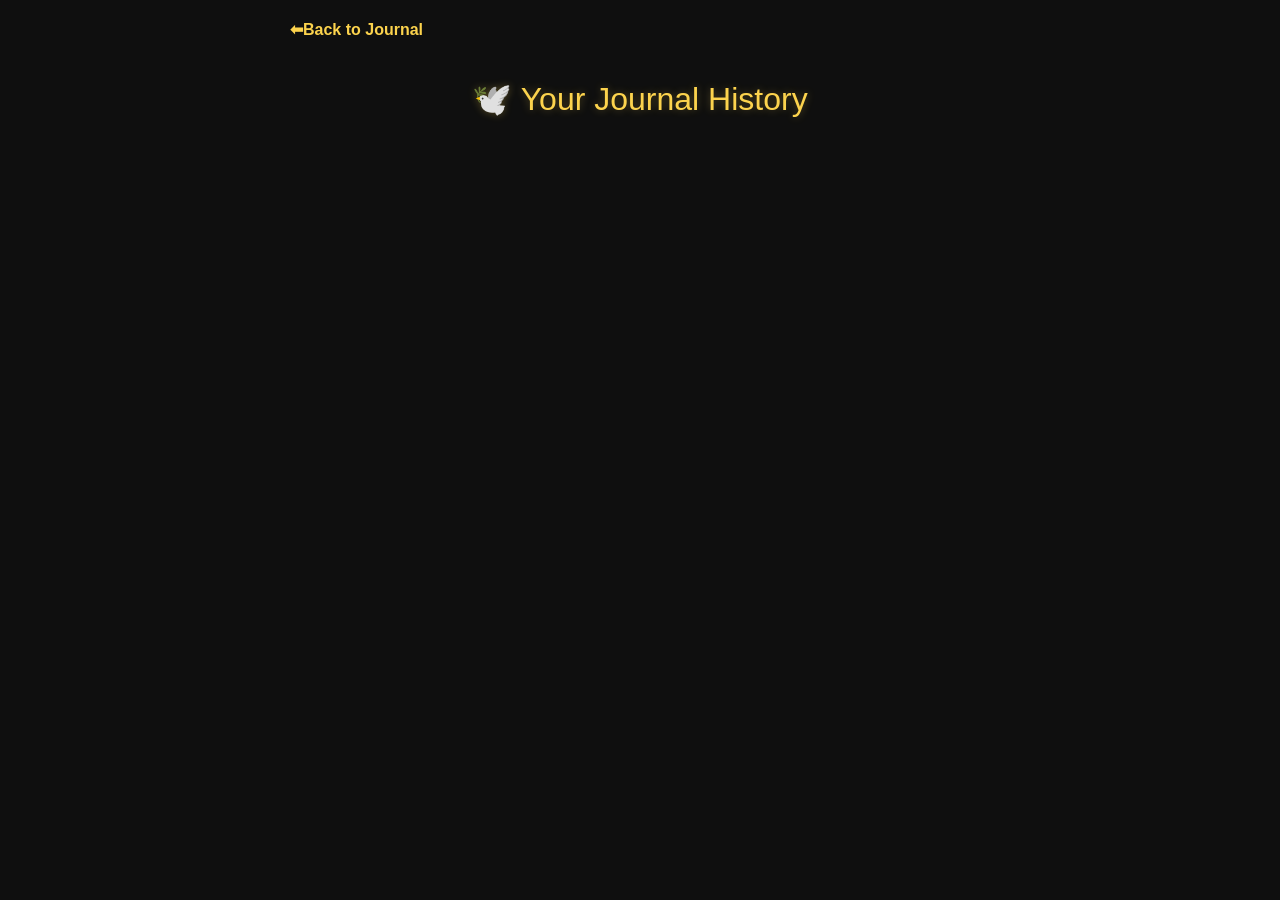
==== history.html @ 85f5e2b1 "commit 4" ====
<!DOCTYPE html>
<html lang="en">
<head>
  <meta charset="UTF-8" />
  <title>Journal History</title>
  <style>
    body {
      font-family: 'Segoe UI', sans-serif;
      background-color: #0f0f0f;
      color: #f5f5f5;
      padding: 20px;
      max-width: 700px;
      margin: auto;
    }

    h1 {
      color: #fcd34d;
      font-weight: 500;
      text-shadow: 0 0 8px rgba(252, 211, 77, 0.3);
      text-align: center;
      margin-bottom: 30px;
    }

    .history-item {
      background: #1a1a1a;
      padding: 20px;
      border-radius: 12px;
      border: 1px solid #333;
      margin-bottom: 15px;
    }

    .entry {
      color: #ccc;
    }

    .emotions {
      margin-top: 10px;
      font-size: 0.9rem;
      color: #aaa;
    }

    a.back-link {
      display: inline-block;
      margin-bottom: 20px;
      color: #fcd34d;
      text-decoration: none;
      font-weight: bold;
    }
  </style>
</head>
<body>

  <a href="index.html" class="back-link">⬅Back to Journal</a>
  <h1>🕊️ Your Journal History</h1>

  <div id="history-list"></div>

  <script>
    async function fetchHistory() {
      try {
        const res = await fetch("http://localhost:8000/history");
        const history = await res.json();
        const historyDiv = document.getElementById("history-list");
        historyDiv.innerHTML = "";

        history.slice().reverse().forEach(item => {
          const box = document.createElement("div");
          box.className = "history-item";

          box.innerHTML = `
            <div class="entry"><strong>📝 Entry:</strong><br> ${item.entry}</div>
            <div class="emotions">
              <strong>Before:</strong> ${item.emotion_before} |
              <strong>After:</strong> ${item.emotion_after || "—"}
            </div>
          `;
          historyDiv.appendChild(box);
        });
      } catch (err) {
        console.error("Error loading history:", err);
      }
    }

    window.onload = fetchHistory;
  </script>

</body>
</html>
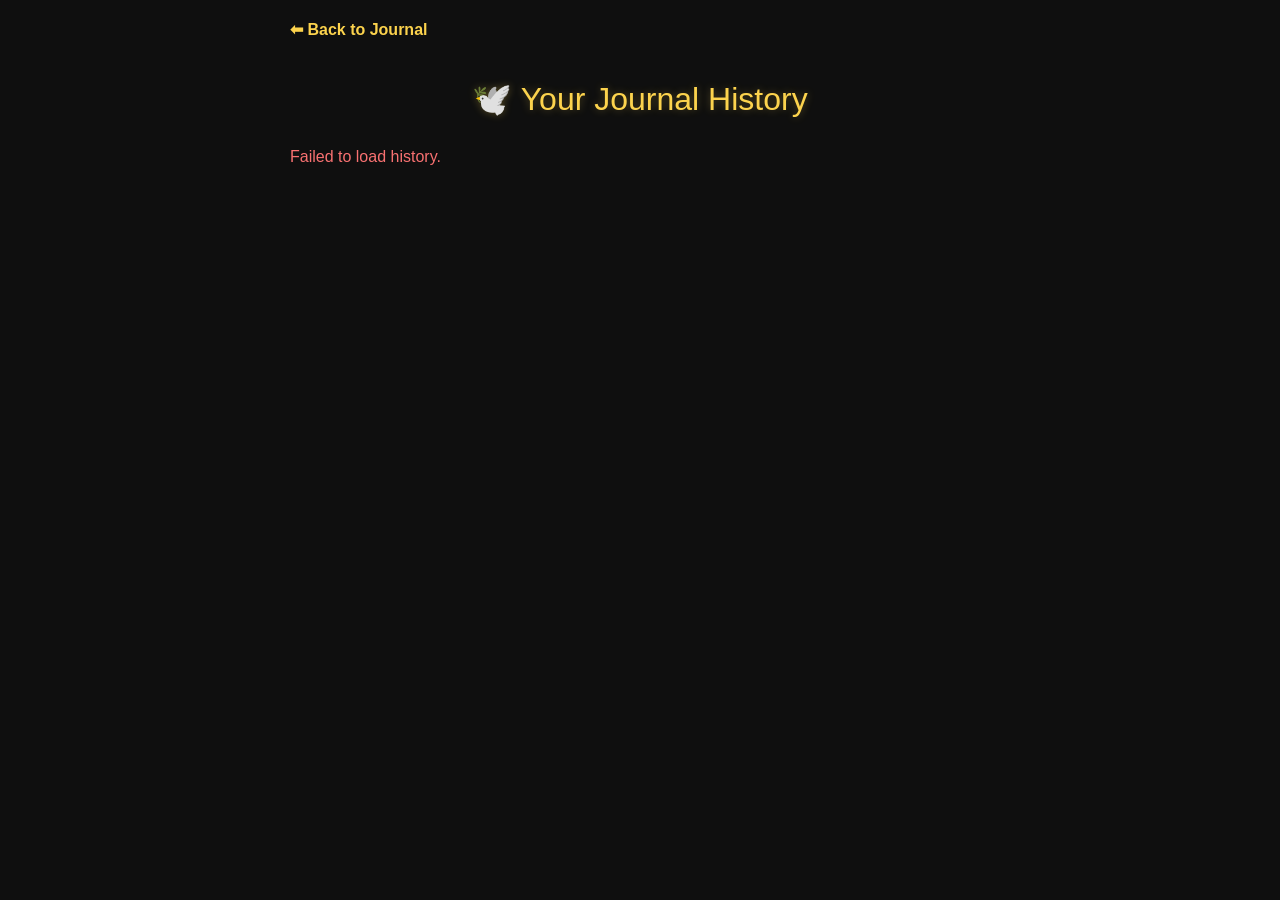
==== commit 8e1c7eb1: "commit 6 maybe" ====
--- a/history.html
+++ b/history.html
@@ -3,6 +3,13 @@
 <head>
   <meta charset="UTF-8" />
   <title>Journal History</title>
+  <!-- Font Awesome 6 CSS CDN -->
+  <link
+    rel="stylesheet"
+    href="https://cdnjs.cloudflare.com/ajax/libs/font-awesome/6.4.0/css/all.min.css"
+    crossorigin="anonymous"
+    referrerpolicy="no-referrer"
+  />
   <style>
     body {
       font-family: 'Segoe UI', sans-serif;
@@ -11,6 +18,7 @@
       padding: 20px;
       max-width: 700px;
       margin: auto;
+      position: relative;
     }
 
     h1 {
@@ -27,16 +35,102 @@
       border-radius: 12px;
       border: 1px solid #333;
       margin-bottom: 15px;
+      position: relative;
     }
 
     .entry {
       color: #ccc;
+      white-space: pre-wrap; /* preserve new lines */
     }
 
     .emotions {
       margin-top: 10px;
       font-size: 0.9rem;
-      color: #aaa;
+    }
+
+    .emotion-tag {
+      display: inline-block;
+      padding: 2px 8px;
+      border-radius: 6px;
+      font-size: 0.8rem;
+      margin: 2px;
+      color: #000;
+      font-weight: 600;
+      text-transform: capitalize;
+    }
+
+    .green { background-color: #22c55e; }
+    .yellow { background-color: #facc15; }
+    .red { background-color: #ef4444; }
+
+    /* Trash icon button */
+    .delete-btn {
+      position: absolute;
+      top: 12px;
+      right: 12px;
+      background: transparent;
+      border: none;
+      cursor: pointer;
+      color: #ef4444;
+      font-size: 16px;
+      line-height: 1;
+      padding: 0;
+      transition: color 0.3s ease;
+      display: flex;
+      align-items: center;
+      justify-content: center;
+    }
+    .delete-btn:hover {
+      color: #f87171;
+    }
+
+    /* Modal Overlay */
+    #modalOverlay {
+      display: none;
+      position: fixed;
+      top: 0; left: 0; right: 0; bottom: 0;
+      background-color: rgba(0,0,0,0.6);
+      z-index: 9999;
+      justify-content: center;
+      align-items: center;
+    }
+
+    /* Modal Box */
+    #modalBox {
+      background-color: #1a1a1a;
+      border-radius: 12px;
+      padding: 25px 30px;
+      max-width: 320px;
+      color: #f5f5f5;
+      box-shadow: 0 0 20px rgba(214, 213, 211, 0.3);
+      text-align: center;
+    }
+
+    #modalBox p {
+      margin-bottom: 20px;
+      font-size: 1.1rem;
+    }
+
+    #modalBox button {
+      background-color: #fcd34d;
+      color: #000;
+      border: none;
+      border-radius: 8px;
+      padding: 10px 20px;
+      font-size: 1rem;
+      cursor: pointer;
+      margin: 0 10px;
+      min-width: 80px;
+      transition: background-color 0.3s ease;
+    }
+
+    #modalBox button.cancel {
+      background-color: #ef4444;
+      color: white;
+    }
+
+    #modalBox button:hover {
+      filter: brightness(0.9);
     }
 
     a.back-link {
@@ -50,36 +144,116 @@
 </head>
 <body>
 
-  <a href="index.html" class="back-link">⬅Back to Journal</a>
+  <a href="index.html" class="back-link">⬅ Back to Journal</a>
   <h1>🕊️ Your Journal History</h1>
 
   <div id="history-list"></div>
 
+  <!-- Modal -->
+  <div id="modalOverlay" role="dialog" aria-modal="true" aria-labelledby="modalTitle" aria-describedby="modalDesc">
+    <div id="modalBox">
+      <p id="modalDesc">Delete this journal entry?</p>
+      <button id="confirmDelete" aria-label="Confirm delete entry">Yes</button>
+      <button id="cancelDelete" class="cancel" aria-label="Cancel delete entry">No</button>
+    </div>
+  </div>
+
   <script>
+    let entryToDelete = null;
+
+    // Map emotions to colors, normalize input
+    function emotionColor(emotionRaw) {
+      if (!emotionRaw) return '';
+      const emotion = emotionRaw.toLowerCase().trim();
+      const green = ['peaceful', 'happy', 'reflective'];
+      const yellow = ['grateful', 'hopeful', 'content'];
+      const red = ['sad', 'anxious', 'angry', 'stressed', 'lonely', 'heartbroken', 'tired', 'confused'];
+
+      if (green.includes(emotion)) return 'green';
+      if (yellow.includes(emotion)) return 'yellow';
+      if (red.includes(emotion)) return 'red';
+      return '';
+    }
+
     async function fetchHistory() {
       try {
         const res = await fetch("http://localhost:8000/history");
+        if (!res.ok) throw new Error(`HTTP error! Status: ${res.status}`);
         const history = await res.json();
         const historyDiv = document.getElementById("history-list");
         historyDiv.innerHTML = "";
 
-        history.slice().reverse().forEach(item => {
+        // Show newest first
+        history.slice().reverse().forEach((item, i) => {
+          const entryId = history.length - 1 - i;
+
           const box = document.createElement("div");
           box.className = "history-item";
 
+          const beforeColor = emotionColor(item.emotion_before);
+          const afterColor = emotionColor(item.emotion_after);
+
+          const afterSpan = (item.emotion_after && item.emotion_after.trim() !== "")
+            ? `<span class="emotion-tag ${afterColor || 'yellow'}">${item.emotion_after}</span>`
+            : `<span class="emotion-tag yellow">—</span>`;
+
           box.innerHTML = `
-            <div class="entry"><strong>📝 Entry:</strong><br> ${item.entry}</div>
+            <button
+              title="Delete Entry"
+              class="delete-btn"
+              onclick="showDeleteModal(${entryId})"
+              aria-label="Delete journal entry"
+              type="button"
+            >
+              <i class="fas fa-trash"></i>
+            </button>
+            <div class="entry"><strong>📝 Entry:</strong><br>${item.entry}</div>
             <div class="emotions">
-              <strong>Before:</strong> ${item.emotion_before} |
-              <strong>After:</strong> ${item.emotion_after || "—"}
+              <strong>Before:</strong> <span class="emotion-tag ${beforeColor}">${item.emotion_before}</span> |
+              <strong>After:</strong> ${afterSpan}
             </div>
           `;
           historyDiv.appendChild(box);
         });
       } catch (err) {
         console.error("Error loading history:", err);
+        const historyDiv = document.getElementById("history-list");
+        historyDiv.innerHTML = "<p style='color:#f87171;'>Failed to load history.</p>";
       }
     }
+
+    function showDeleteModal(id) {
+      entryToDelete = id;
+      document.getElementById('modalOverlay').style.display = 'flex';
+    }
+
+    function hideDeleteModal() {
+      entryToDelete = null;
+      document.getElementById('modalOverlay').style.display = 'none';
+    }
+
+    async function deleteEntry() {
+      if (entryToDelete === null) return;
+
+      try {
+        const res = await fetch(`http://localhost:8000/delete-entry/${entryToDelete}`, {
+          method: "DELETE"
+        });
+        const data = await res.json();
+        if (data.message === "Deleted") {
+          hideDeleteModal();
+          fetchHistory();
+        } else {
+          alert("Failed to delete.");
+        }
+      } catch (err) {
+        console.error("Error deleting entry:", err);
+        alert("Error deleting entry, see console.");
+      }
+    }
+
+    document.getElementById('confirmDelete').addEventListener('click', deleteEntry);
+    document.getElementById('cancelDelete').addEventListener('click', hideDeleteModal);
 
     window.onload = fetchHistory;
   </script>
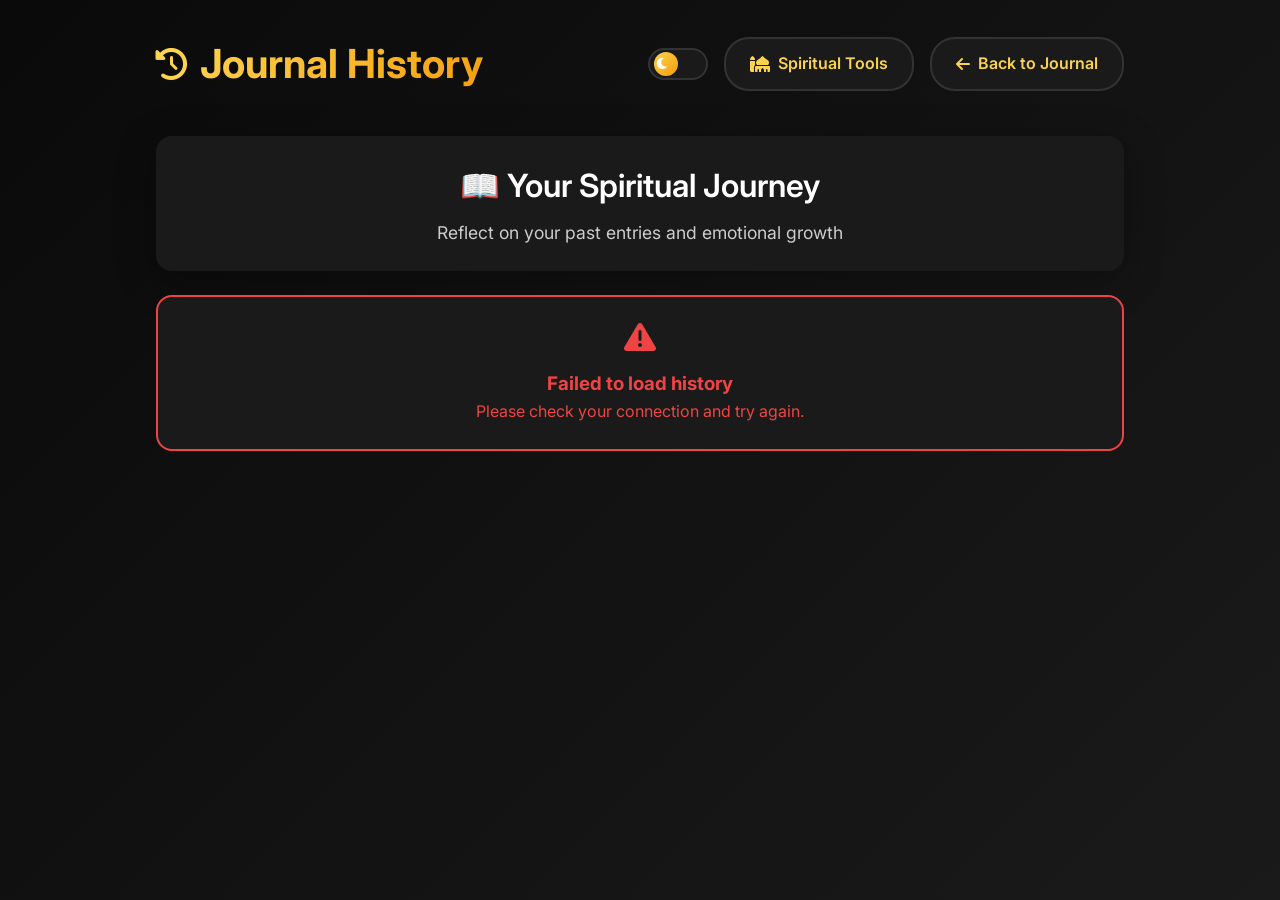
==== commit 876622f0: "tools-and-redesign feat: Add spiritual tools and redesign with external CSS  - Add spiritual-tools.h" ====
--- a/history.html
+++ b/history.html
@@ -2,177 +2,98 @@
 <html lang="en">
 <head>
   <meta charset="UTF-8" />
-  <title>Journal History</title>
-  <!-- Font Awesome 6 CSS CDN -->
-  <link
-    rel="stylesheet"
-    href="https://cdnjs.cloudflare.com/ajax/libs/font-awesome/6.4.0/css/all.min.css"
-    crossorigin="anonymous"
-    referrerpolicy="no-referrer"
-  />
-  <style>
-    body {
-      font-family: 'Segoe UI', sans-serif;
-      background-color: #0f0f0f;
-      color: #f5f5f5;
-      padding: 20px;
-      max-width: 700px;
-      margin: auto;
-      position: relative;
-    }
-
-    h1 {
-      color: #fcd34d;
-      font-weight: 500;
-      text-shadow: 0 0 8px rgba(252, 211, 77, 0.3);
-      text-align: center;
-      margin-bottom: 30px;
-    }
-
-    .history-item {
-      background: #1a1a1a;
-      padding: 20px;
-      border-radius: 12px;
-      border: 1px solid #333;
-      margin-bottom: 15px;
-      position: relative;
-    }
-
-    .entry {
-      color: #ccc;
-      white-space: pre-wrap; /* preserve new lines */
-    }
-
-    .emotions {
-      margin-top: 10px;
-      font-size: 0.9rem;
-    }
-
-    .emotion-tag {
-      display: inline-block;
-      padding: 2px 8px;
-      border-radius: 6px;
-      font-size: 0.8rem;
-      margin: 2px;
-      color: #000;
-      font-weight: 600;
-      text-transform: capitalize;
-    }
-
-    .green { background-color: #22c55e; }
-    .yellow { background-color: #facc15; }
-    .red { background-color: #ef4444; }
-
-    /* Trash icon button */
-    .delete-btn {
-      position: absolute;
-      top: 12px;
-      right: 12px;
-      background: transparent;
-      border: none;
-      cursor: pointer;
-      color: #ef4444;
-      font-size: 16px;
-      line-height: 1;
-      padding: 0;
-      transition: color 0.3s ease;
-      display: flex;
-      align-items: center;
-      justify-content: center;
-    }
-    .delete-btn:hover {
-      color: #f87171;
-    }
-
-    /* Modal Overlay */
-    #modalOverlay {
-      display: none;
-      position: fixed;
-      top: 0; left: 0; right: 0; bottom: 0;
-      background-color: rgba(0,0,0,0.6);
-      z-index: 9999;
-      justify-content: center;
-      align-items: center;
-    }
-
-    /* Modal Box */
-    #modalBox {
-      background-color: #1a1a1a;
-      border-radius: 12px;
-      padding: 25px 30px;
-      max-width: 320px;
-      color: #f5f5f5;
-      box-shadow: 0 0 20px rgba(214, 213, 211, 0.3);
-      text-align: center;
-    }
-
-    #modalBox p {
-      margin-bottom: 20px;
-      font-size: 1.1rem;
-    }
-
-    #modalBox button {
-      background-color: #fcd34d;
-      color: #000;
-      border: none;
-      border-radius: 8px;
-      padding: 10px 20px;
-      font-size: 1rem;
-      cursor: pointer;
-      margin: 0 10px;
-      min-width: 80px;
-      transition: background-color 0.3s ease;
-    }
-
-    #modalBox button.cancel {
-      background-color: #ef4444;
-      color: white;
-    }
-
-    #modalBox button:hover {
-      filter: brightness(0.9);
-    }
-
-    a.back-link {
-      display: inline-block;
-      margin-bottom: 20px;
-      color: #fcd34d;
-      text-decoration: none;
-      font-weight: bold;
-    }
-  </style>
+  <meta name="viewport" content="width=device-width, initial-scale=1.0"/>
+  <title>Journal History - Qur'an Journal</title>
+  <link href="https://fonts.googleapis.com/css2?family=Noto+Naskh+Arabic&family=Inter:wght@300;400;500;600;700&display=swap" rel="stylesheet">
+  <link href="https://cdnjs.cloudflare.com/ajax/libs/font-awesome/6.0.0/css/all.min.css" rel="stylesheet">
+
+  <link rel="stylesheet" href="styles.css">
 </head>
 <body>
-
-  <a href="index.html" class="back-link">⬅ Back to Journal</a>
-  <h1>🕊️ Your Journal History</h1>
-
-  <div id="history-list"></div>
+  <div class="container wide">
+    <header class="header">
+      <div class="logo">
+        <i class="fas fa-history logo-icon"></i>
+        <h1>Journal History</h1>
+      </div>
+             <div class="header-controls">
+         <div class="theme-toggle" onclick="toggleTheme()">
+           <i class="fas fa-moon theme-icon moon"></i>
+           <i class="fas fa-sun theme-icon sun"></i>
+         </div>
+         <a href="spiritual-tools.html" class="back-link">
+           <i class="fas fa-mosque"></i>
+           Spiritual Tools
+         </a>
+         <a href="index.html" class="back-link">
+           <i class="fas fa-arrow-left"></i>
+           Back to Journal
+         </a>
+       </div>
+    </header>
+
+    <section class="page-title">
+      <h2>📖 Your Spiritual Journey</h2>
+      <p>Reflect on your past entries and emotional growth</p>
+    </section>
+
+    <div id="history-list" class="history-list"></div>
+  </div>
 
   <!-- Modal -->
-  <div id="modalOverlay" role="dialog" aria-modal="true" aria-labelledby="modalTitle" aria-describedby="modalDesc">
-    <div id="modalBox">
-      <p id="modalDesc">Delete this journal entry?</p>
-      <button id="confirmDelete" aria-label="Confirm delete entry">Yes</button>
-      <button id="cancelDelete" class="cancel" aria-label="Cancel delete entry">No</button>
+  <div id="modalOverlay" class="modal-overlay" role="dialog" aria-modal="true" aria-labelledby="modalTitle" aria-describedby="modalDesc">
+    <div class="modal-box">
+      <h3 id="modalTitle">
+        <i class="fas fa-exclamation-triangle"></i>
+        Delete Entry
+      </h3>
+      <p id="modalDesc">Are you sure you want to delete this journal entry? This action cannot be undone.</p>
+      <div class="modal-buttons">
+        <button id="confirmDelete" class="confirm" aria-label="Confirm delete entry">
+          <i class="fas fa-trash"></i>
+          Delete
+        </button>
+        <button id="cancelDelete" class="cancel" aria-label="Cancel delete entry">
+          <i class="fas fa-times"></i>
+          Cancel
+        </button>
+      </div>
     </div>
   </div>
 
   <script>
     let entryToDelete = null;
 
+    // Theme toggle functionality
+    function toggleTheme() {
+      const currentTheme = document.documentElement.getAttribute('data-theme');
+      const newTheme = currentTheme === 'light' ? 'dark' : 'light';
+      
+      document.documentElement.setAttribute('data-theme', newTheme);
+      localStorage.setItem('theme', newTheme);
+    }
+
+    // Load saved theme or default to dark
+    function loadTheme() {
+      const savedTheme = localStorage.getItem('theme') || 'dark';
+      document.documentElement.setAttribute('data-theme', savedTheme);
+    }
+
+    // Load theme on page load
+    loadTheme();
+
     // Map emotions to colors, normalize input
     function emotionColor(emotionRaw) {
-      if (!emotionRaw) return '';
+      if (!emotionRaw) return 'empty';
       const emotion = emotionRaw.toLowerCase().trim();
-      const green = ['peaceful', 'happy', 'reflective'];
-      const yellow = ['grateful', 'hopeful', 'content'];
-      const red = ['sad', 'anxious', 'angry', 'stressed', 'lonely', 'heartbroken', 'tired', 'confused'];
-
-      if (green.includes(emotion)) return 'green';
-      if (yellow.includes(emotion)) return 'yellow';
-      if (red.includes(emotion)) return 'red';
-      return '';
+      const success = ['peaceful', 'happy', 'reflective', 'content', 'grateful', 'hopeful', 'calm', 'blessed'];
+      const warning = ['thoughtful', 'contemplative', 'curious', 'wondering', 'questioning'];
+      const error = ['sad', 'anxious', 'angry', 'stressed', 'lonely', 'heartbroken', 'tired', 'confused', 'worried', 'frustrated'];
+
+      if (success.includes(emotion)) return 'success';
+      if (warning.includes(emotion)) return 'warning';
+      if (error.includes(emotion)) return 'error';
+      return 'default';
     }
 
     async function fetchHistory() {
@@ -183,19 +104,31 @@
         const historyDiv = document.getElementById("history-list");
         historyDiv.innerHTML = "";
 
+        if (history.length === 0) {
+          historyDiv.innerHTML = `
+            <div class="empty-state fade-in">
+              <i class="fas fa-book-open"></i>
+              <h3>No entries yet</h3>
+              <p>Your spiritual journey awaits. Start by creating your first journal entry.</p>
+              <a href="index.html">Create your first entry</a>
+            </div>
+          `;
+          return;
+        }
+
         // Show newest first
         history.slice().reverse().forEach((item, i) => {
           const entryId = history.length - 1 - i;
-
-          const box = document.createElement("div");
-          box.className = "history-item";
-
           const beforeColor = emotionColor(item.emotion_before);
           const afterColor = emotionColor(item.emotion_after);
 
+          const box = document.createElement("div");
+          box.className = "history-item fade-in";
+          box.style.animationDelay = `${i * 0.1}s`;
+
           const afterSpan = (item.emotion_after && item.emotion_after.trim() !== "")
-            ? `<span class="emotion-tag ${afterColor || 'yellow'}">${item.emotion_after}</span>`
-            : `<span class="emotion-tag yellow">—</span>`;
+            ? `<span class="emotion-tag ${afterColor}">${item.emotion_after}</span>`
+            : `<span class="emotion-tag empty">No reflection yet</span>`;
 
           box.innerHTML = `
             <button
@@ -207,10 +140,22 @@
             >
               <i class="fas fa-trash"></i>
             </button>
-            <div class="entry"><strong>📝 Entry:</strong><br>${item.entry}</div>
+            <div class="entry">
+              <strong>
+                <i class="fas fa-feather"></i>
+                Journal Entry
+              </strong>
+              <div class="entry-content">${item.entry}</div>
+            </div>
             <div class="emotions">
-              <strong>Before:</strong> <span class="emotion-tag ${beforeColor}">${item.emotion_before}</span> |
-              <strong>After:</strong> ${afterSpan}
+              <div class="emotion-group">
+                <strong>Before:</strong> 
+                <span class="emotion-tag ${beforeColor}">${item.emotion_before}</span>
+              </div>
+              <div class="emotion-group">
+                <strong>After:</strong> 
+                ${afterSpan}
+              </div>
             </div>
           `;
           historyDiv.appendChild(box);
@@ -218,22 +163,33 @@
       } catch (err) {
         console.error("Error loading history:", err);
         const historyDiv = document.getElementById("history-list");
-        historyDiv.innerHTML = "<p style='color:#f87171;'>Failed to load history.</p>";
+        historyDiv.innerHTML = `
+          <div class="error-state fade-in">
+            <i class="fas fa-exclamation-triangle"></i>
+            <h3>Failed to load history</h3>
+            <p>Please check your connection and try again.</p>
+          </div>
+        `;
       }
     }
 
     function showDeleteModal(id) {
       entryToDelete = id;
-      document.getElementById('modalOverlay').style.display = 'flex';
+      document.getElementById('modalOverlay').classList.add('show');
     }
 
     function hideDeleteModal() {
       entryToDelete = null;
-      document.getElementById('modalOverlay').style.display = 'none';
+      document.getElementById('modalOverlay').classList.remove('show');
     }
 
     async function deleteEntry() {
       if (entryToDelete === null) return;
+
+      const confirmBtn = document.getElementById('confirmDelete');
+      const originalText = confirmBtn.innerHTML;
+      confirmBtn.innerHTML = '<i class="fas fa-spinner fa-spin"></i> Deleting...';
+      confirmBtn.disabled = true;
 
       try {
         const res = await fetch(`http://localhost:8000/delete-entry/${entryToDelete}`, {
@@ -244,19 +200,37 @@
           hideDeleteModal();
           fetchHistory();
         } else {
-          alert("Failed to delete.");
+          alert("Failed to delete entry.");
         }
       } catch (err) {
         console.error("Error deleting entry:", err);
-        alert("Error deleting entry, see console.");
-      }
-    }
-
+        alert("Error deleting entry. Please try again.");
+      } finally {
+        confirmBtn.innerHTML = originalText;
+        confirmBtn.disabled = false;
+      }
+    }
+
+    // Event listeners
     document.getElementById('confirmDelete').addEventListener('click', deleteEntry);
     document.getElementById('cancelDelete').addEventListener('click', hideDeleteModal);
-
+    
+    // Close modal when clicking outside
+    document.getElementById('modalOverlay').addEventListener('click', function(e) {
+      if (e.target === this) {
+        hideDeleteModal();
+      }
+    });
+
+    // Escape key to close modal
+    document.addEventListener('keydown', function(e) {
+      if (e.key === 'Escape' && document.getElementById('modalOverlay').classList.contains('show')) {
+        hideDeleteModal();
+      }
+    });
+
+    // Load history when page loads
     window.onload = fetchHistory;
   </script>
-
 </body>
 </html>
--- a/styles.css
+++ b/styles.css
@@ -0,0 +1,1036 @@
+/* ===== CSS Variables ===== */
+:root {
+  /* Dark theme variables */
+  --bg-primary: #0a0a0a;
+  --bg-secondary: #1a1a1a;
+  --bg-tertiary: #2a2a2a;
+  --text-primary: #ffffff;
+  --text-secondary: #e0e0e0;
+  --text-tertiary: #a0a0a0;
+  --accent-primary: #fcd34d;
+  --accent-secondary: #f59e0b;
+  --accent-tertiary: #92400e;
+  --border-color: #333333;
+  --shadow: 0 10px 40px rgba(0, 0, 0, 0.3);
+  --shadow-hover: 0 20px 60px rgba(0, 0, 0, 0.4);
+  --gradient-primary: linear-gradient(135deg, #fcd34d 0%, #f59e0b 100%);
+  --gradient-bg: linear-gradient(135deg, #0a0a0a 0%, #1a1a1a 100%);
+  --success: #10b981;
+  --warning: #f59e0b;
+  --error: #ef4444;
+}
+
+[data-theme="light"] {
+  /* Light theme variables */
+  --bg-primary: #ffffff;
+  --bg-secondary: #f8fafc;
+  --bg-tertiary: #e2e8f0;
+  --text-primary: #1a202c;
+  --text-secondary: #2d3748;
+  --text-tertiary: #4a5568;
+  --accent-primary: #f59e0b;
+  --accent-secondary: #d97706;
+  --accent-tertiary: #92400e;
+  --border-color: #e2e8f0;
+  --shadow: 0 10px 40px rgba(0, 0, 0, 0.1);
+  --shadow-hover: 0 20px 60px rgba(0, 0, 0, 0.15);
+  --gradient-primary: linear-gradient(135deg, #f59e0b 0%, #d97706 100%);
+  --gradient-bg: linear-gradient(135deg, #ffffff 0%, #f8fafc 100%);
+  --success: #059669;
+  --warning: #d97706;
+  --error: #dc2626;
+}
+
+/* ===== Reset and Base Styles ===== */
+* {
+  margin: 0;
+  padding: 0;
+  box-sizing: border-box;
+}
+
+body {
+  font-family: 'Inter', -apple-system, BlinkMacSystemFont, 'Segoe UI', sans-serif;
+  background: var(--gradient-bg);
+  color: var(--text-primary);
+  line-height: 1.6;
+  transition: all 0.3s ease;
+  min-height: 100vh;
+}
+
+/* ===== Layout Components ===== */
+.container {
+  max-width: 950px;
+  margin: 0 auto;
+  padding: 1rem;
+}
+
+.container.wide {
+  max-width: 1000px;
+}
+
+/* ===== Header Styles ===== */
+.header {
+  display: flex;
+  justify-content: space-between;
+  align-items: center;
+  margin-bottom: 1.5rem;
+  padding: 1rem 0;
+}
+
+.logo {
+  display: flex;
+  align-items: center;
+  gap: 0.75rem;
+}
+
+.logo h1 {
+  font-size: 2.5rem;
+  font-weight: 700;
+  background: var(--gradient-primary);
+  -webkit-background-clip: text;
+  -webkit-text-fill-color: transparent;
+  background-clip: text;
+  text-shadow: none;
+}
+
+.logo-icon {
+  font-size: 2rem;
+  color: var(--accent-primary);
+}
+
+.header-controls {
+  display: flex;
+  align-items: center;
+  gap: 1rem;
+}
+
+/* ===== Theme Toggle ===== */
+.theme-toggle {
+  background: var(--bg-secondary);
+  border: 2px solid var(--border-color);
+  border-radius: 50px;
+  padding: 0.5rem;
+  cursor: pointer;
+  transition: all 0.3s ease;
+  position: relative;
+  width: 60px;
+  height: 32px;
+  display: flex;
+  align-items: center;
+}
+
+.theme-toggle:hover {
+  transform: scale(1.05);
+  box-shadow: var(--shadow);
+}
+
+.theme-toggle::before {
+  content: '';
+  position: absolute;
+  width: 24px;
+  height: 24px;
+  background: var(--gradient-primary);
+  border-radius: 50%;
+  transition: all 0.3s cubic-bezier(0.4, 0, 0.2, 1);
+  left: 4px;
+  transform: translateX(0);
+}
+
+[data-theme="light"] .theme-toggle::before {
+  transform: translateX(24px);
+}
+
+.theme-icon {
+  position: absolute;
+  font-size: 0.8rem;
+  transition: all 0.3s ease;
+}
+
+.theme-icon.sun {
+  right: 6px;
+  opacity: 0;
+}
+
+.theme-icon.moon {
+  left: 6px;
+  opacity: 1;
+}
+
+[data-theme="light"] .theme-icon.sun {
+  opacity: 1;
+}
+
+[data-theme="light"] .theme-icon.moon {
+  opacity: 0;
+}
+
+/* ===== Navigation Links ===== */
+.history-link, .back-link, .nav-link {
+  color: var(--accent-primary);
+  text-decoration: none;
+  font-weight: 600;
+  padding: 0.75rem 1.5rem;
+  border-radius: 25px;
+  background: var(--bg-secondary);
+  border: 2px solid var(--border-color);
+  transition: all 0.3s ease;
+  display: flex;
+  align-items: center;
+  gap: 0.5rem;
+}
+
+.history-link:hover, .back-link:hover, .nav-link:hover {
+  background: var(--accent-primary);
+  color: var(--bg-primary);
+  transform: translateY(-2px);
+  box-shadow: var(--shadow-hover);
+}
+
+.nav-links {
+  display: flex;
+  gap: 1rem;
+}
+
+/* ===== Page Title Section ===== */
+.intro, .page-title {
+  text-align: center;
+  margin-bottom: 1.5rem;
+  padding: 1.5rem;
+  background: var(--bg-secondary);
+  border-radius: 16px;
+  box-shadow: var(--shadow);
+}
+
+.intro h2, .page-title h2 {
+  font-size: 1.5rem;
+  color: var(--text-primary);
+  margin-bottom: 0.5rem;
+  font-weight: 600;
+}
+
+.page-title h2 {
+  font-size: 2rem;
+}
+
+.intro p, .page-title p {
+  color: var(--text-secondary);
+  font-size: 1.1rem;
+  opacity: 0.9;
+}
+
+/* ===== Form Elements ===== */
+.input-section {
+  margin-bottom: 1.5rem;
+}
+
+.input-container {
+  position: relative;
+  margin-bottom: 1rem;
+}
+
+textarea {
+  width: 100%;
+  min-height: 100px;
+  padding: 1rem;
+  font-size: 1rem;
+  font-family: inherit;
+  background: var(--bg-secondary);
+  border: 2px solid var(--border-color);
+  color: var(--text-primary);
+  border-radius: 16px;
+  resize: vertical;
+  transition: all 0.3s ease;
+  box-shadow: var(--shadow);
+}
+
+textarea:focus {
+  outline: none;
+  border-color: var(--accent-primary);
+  box-shadow: 0 0 0 3px rgba(252, 211, 77, 0.1), var(--shadow-hover);
+  transform: translateY(-2px);
+}
+
+textarea::placeholder {
+  color: var(--text-tertiary);
+}
+
+/* ===== Button Styles ===== */
+.submit-btn {
+  background: var(--gradient-primary);
+  color: var(--bg-primary);
+  padding: 0.75rem 1.5rem;
+  font-size: 1rem;
+  font-weight: 600;
+  border: none;
+  border-radius: 25px;
+  cursor: pointer;
+  transition: all 0.3s ease;
+  box-shadow: var(--shadow);
+  display: flex;
+  align-items: center;
+  gap: 0.5rem;
+  min-width: 120px;
+  justify-content: center;
+}
+
+.submit-btn:hover {
+  transform: translateY(-3px);
+  box-shadow: var(--shadow-hover);
+}
+
+.submit-btn:active {
+  transform: translateY(-1px);
+}
+
+.loading {
+  opacity: 0.7;
+  pointer-events: none;
+}
+
+.loading-spinner {
+  width: 20px;
+  height: 20px;
+  border: 2px solid transparent;
+  border-top: 2px solid currentColor;
+  border-radius: 50%;
+  animation: spin 1s linear infinite;
+}
+
+@keyframes spin {
+  0% { transform: rotate(0deg); }
+  100% { transform: rotate(360deg); }
+}
+
+/* ===== Card Components ===== */
+.results, .history-list {
+  display: flex;
+  flex-direction: column;
+  gap: 1rem;
+  margin-top: 1.5rem;
+}
+
+.history-list {
+  gap: 1rem;
+}
+
+.ayah-box, .comfort-box, .emotion-box, .history-item, .tool-card {
+  background: var(--bg-secondary);
+  padding: 1.5rem;
+  border-radius: 16px;
+  border: 2px solid var(--border-color);
+  box-shadow: var(--shadow);
+  transition: all 0.3s ease;
+  position: relative;
+  overflow: hidden;
+}
+
+.ayah-box::before, .history-item::before, .tool-card::before {
+  content: '';
+  position: absolute;
+  top: 0;
+  left: 0;
+  right: 0;
+  height: 3px;
+  background: var(--gradient-primary);
+}
+
+.ayah-box::before {
+  height: 4px;
+}
+
+.ayah-box:hover, .history-item:hover, .tool-card:hover {
+  transform: translateY(-3px);
+  box-shadow: var(--shadow-hover);
+}
+
+.tool-card:hover {
+  transform: translateY(-3px);
+}
+
+/* ===== Ayah Display ===== */
+.ayah.arabic {
+  font-family: 'Noto Naskh Arabic', serif;
+  direction: rtl;
+  font-size: 1.8rem;
+  line-height: 2.2;
+  color: var(--text-primary);
+  text-align: right;
+  margin-bottom: 1.5rem;
+  font-weight: 500;
+}
+
+.ayah.english {
+  font-size: 1.2rem;
+  color: var(--text-secondary);
+  font-style: italic;
+  margin-bottom: 1rem;
+  line-height: 1.7;
+}
+
+.surah {
+  font-size: 0.95rem;
+  color: var(--text-tertiary);
+  font-weight: 500;
+  display: flex;
+  align-items: center;
+  gap: 0.5rem;
+}
+
+/* ===== Comfort Box ===== */
+.comfort-box {
+  border: 2px solid var(--accent-primary);
+}
+
+.comfort-box::before {
+  content: '';
+  position: absolute;
+  top: 0;
+  left: 0;
+  width: 4px;
+  height: 100%;
+  background: var(--gradient-primary);
+}
+
+.comfort-box strong {
+  color: var(--accent-primary);
+  font-size: 1.2rem;
+  display: flex;
+  align-items: center;
+  gap: 0.5rem;
+  margin-bottom: 1rem;
+}
+
+.comfort-box p {
+  color: var(--text-secondary);
+  font-size: 1.1rem;
+  line-height: 1.7;
+  margin-top: 1rem;
+}
+
+/* ===== Emotion Tracking ===== */
+.emotion-detected {
+  display: flex;
+  align-items: center;
+  gap: 0.5rem;
+  margin-bottom: 1.5rem;
+  color: var(--text-secondary);
+}
+
+.emotion-badge {
+  background: var(--accent-primary);
+  color: var(--bg-primary);
+  padding: 0.5rem 1rem;
+  border-radius: 20px;
+  font-weight: 600;
+  font-size: 0.9rem;
+}
+
+.emotion-input-group {
+  display: flex;
+  flex-direction: column;
+  gap: 1rem;
+}
+
+.emotion-input-group label {
+  color: var(--text-primary);
+  font-weight: 500;
+  font-size: 1.1rem;
+}
+
+.emotion-input-container {
+  display: flex;
+  gap: 1rem;
+}
+
+.emotion-input {
+  flex: 1;
+  padding: 1rem;
+  font-size: 1rem;
+  background: var(--bg-tertiary);
+  border: 2px solid var(--border-color);
+  color: var(--text-primary);
+  border-radius: 12px;
+  transition: all 0.3s ease;
+}
+
+.emotion-input:focus {
+  outline: none;
+  border-color: var(--accent-primary);
+  box-shadow: 0 0 0 3px rgba(252, 211, 77, 0.1);
+}
+
+.emotion-btn {
+  background: var(--accent-primary);
+  color: var(--bg-primary);
+  padding: 1rem 1.5rem;
+  border: none;
+  border-radius: 12px;
+  cursor: pointer;
+  font-weight: 600;
+  transition: all 0.3s ease;
+  min-width: 120px;
+}
+
+.emotion-btn:hover {
+  background: var(--accent-secondary);
+  transform: translateY(-2px);
+}
+
+.emotion-btn.saved {
+  background: #10b981;
+}
+
+/* ===== History Page Styles ===== */
+.entry {
+  margin-bottom: 1rem;
+}
+
+.entry strong {
+  color: var(--text-primary);
+  font-weight: 600;
+  display: flex;
+  align-items: center;
+  gap: 0.5rem;
+  margin-bottom: 0.5rem;
+}
+
+.entry-content {
+  color: var(--text-secondary);
+  white-space: pre-wrap;
+  font-size: 1.1rem;
+  line-height: 1.6;
+  padding: 0.75rem 1rem;
+  background: var(--bg-tertiary);
+  border-radius: 12px;
+  border-left: 3px solid var(--accent-primary);
+}
+
+.emotions {
+  display: flex;
+  flex-wrap: wrap;
+  gap: 0.75rem;
+  align-items: center;
+  padding-top: 0.75rem;
+  border-top: 1px solid var(--border-color);
+  font-size: 0.95rem;
+}
+
+.emotion-group {
+  display: flex;
+  align-items: center;
+  gap: 0.5rem;
+}
+
+.emotion-group strong {
+  color: var(--text-primary);
+  font-weight: 600;
+}
+
+.emotion-tag {
+  display: inline-block;
+  padding: 0.3rem 0.7rem;
+  border-radius: 16px;
+  font-size: 0.8rem;
+  font-weight: 600;
+  text-transform: capitalize;
+  color: var(--bg-primary);
+  border: 1px solid transparent;
+  transition: all 0.3s ease;
+}
+
+.emotion-tag.success {
+  background: var(--success);
+}
+
+.emotion-tag.warning {
+  background: var(--warning);
+}
+
+.emotion-tag.error {
+  background: var(--error);
+}
+
+.emotion-tag.default {
+  background: var(--accent-primary);
+}
+
+.emotion-tag.empty {
+  background: var(--bg-tertiary);
+  color: var(--text-tertiary);
+  border: 1px solid var(--border-color);
+}
+
+.delete-btn {
+  position: absolute;
+  top: 0.75rem;
+  right: 0.75rem;
+  background: transparent;
+  border: none;
+  cursor: pointer;
+  color: var(--error);
+  font-size: 1rem;
+  padding: 0.4rem;
+  border-radius: 50%;
+  transition: all 0.3s ease;
+  width: 32px;
+  height: 32px;
+  display: flex;
+  align-items: center;
+  justify-content: center;
+}
+
+.delete-btn:hover {
+  background: var(--error);
+  color: var(--bg-primary);
+  transform: scale(1.1);
+}
+
+/* ===== State Components ===== */
+.empty-state {
+  text-align: center;
+  padding: 2rem 1.5rem;
+  background: var(--bg-secondary);
+  border-radius: 16px;
+  border: 2px dashed var(--border-color);
+  color: var(--text-tertiary);
+}
+
+.empty-state i {
+  font-size: 3rem;
+  margin-bottom: 1rem;
+  color: var(--accent-primary);
+}
+
+.empty-state h3 {
+  font-size: 1.5rem;
+  margin-bottom: 0.5rem;
+  color: var(--text-primary);
+}
+
+.empty-state p {
+  font-size: 1.1rem;
+  margin-bottom: 1.5rem;
+}
+
+.empty-state a {
+  color: var(--accent-primary);
+  text-decoration: none;
+  font-weight: 600;
+}
+
+.empty-state a:hover {
+  text-decoration: underline;
+}
+
+.error-state {
+  background: var(--bg-secondary);
+  padding: 1.5rem;
+  border-radius: 16px;
+  border: 2px solid var(--error);
+  color: var(--error);
+  text-align: center;
+}
+
+.error-state i {
+  font-size: 2rem;
+  margin-bottom: 1rem;
+}
+
+.loading-state {
+  display: flex;
+  align-items: center;
+  justify-content: center;
+  padding: 2rem;
+  color: var(--text-tertiary);
+  font-size: 1.1rem;
+}
+
+.loading-state i {
+  margin-right: 0.5rem;
+  animation: spin 1s linear infinite;
+}
+
+/* ===== Modal Styles ===== */
+.modal-overlay {
+  display: none;
+  position: fixed;
+  top: 0;
+  left: 0;
+  right: 0;
+  bottom: 0;
+  background-color: rgba(0, 0, 0, 0.8);
+  z-index: 9999;
+  justify-content: center;
+  align-items: center;
+  backdrop-filter: blur(5px);
+}
+
+.modal-overlay.show {
+  display: flex;
+}
+
+.modal-box {
+  background: var(--bg-secondary);
+  border-radius: 16px;
+  padding: 1.5rem;
+  max-width: 400px;
+  width: 90%;
+  box-shadow: var(--shadow-hover);
+  border: 2px solid var(--border-color);
+  text-align: center;
+}
+
+.modal-box h3 {
+  color: var(--text-primary);
+  font-size: 1.3rem;
+  margin-bottom: 1rem;
+  font-weight: 600;
+}
+
+.modal-box p {
+  color: var(--text-secondary);
+  font-size: 1.1rem;
+  margin-bottom: 2rem;
+}
+
+.modal-buttons {
+  display: flex;
+  gap: 1rem;
+  justify-content: center;
+}
+
+.modal-buttons button {
+  padding: 0.8rem 1.5rem;
+  border: none;
+  border-radius: 12px;
+  cursor: pointer;
+  font-weight: 600;
+  font-size: 1rem;
+  transition: all 0.3s ease;
+  min-width: 100px;
+}
+
+.modal-buttons .confirm {
+  background: var(--error);
+  color: var(--bg-primary);
+}
+
+.modal-buttons .confirm:hover {
+  background: #dc2626;
+  transform: translateY(-2px);
+}
+
+.modal-buttons .cancel {
+  background: var(--bg-tertiary);
+  color: var(--text-primary);
+  border: 2px solid var(--border-color);
+}
+
+.modal-buttons .cancel:hover {
+  background: var(--accent-primary);
+  color: var(--bg-primary);
+  transform: translateY(-2px);
+}
+
+/* ===== Spiritual Tools Styles ===== */
+.tools-grid {
+  display: grid;
+  grid-template-columns: repeat(auto-fit, minmax(300px, 1fr));
+  gap: 1.5rem;
+  margin-bottom: 2rem;
+}
+
+.tool-header {
+  display: flex;
+  align-items: center;
+  gap: 0.75rem;
+  margin-bottom: 1rem;
+}
+
+.tool-icon {
+  font-size: 1.5rem;
+  color: var(--accent-primary);
+}
+
+.tool-title {
+  font-size: 1.3rem;
+  font-weight: 600;
+  color: var(--text-primary);
+}
+
+/* Tasbih Counter */
+.tasbih-container {
+  text-align: center;
+}
+
+.tasbih-counter {
+  font-size: 3rem;
+  font-weight: 700;
+  color: var(--accent-primary);
+  margin: 1rem 0;
+  text-shadow: 0 0 20px rgba(252, 211, 77, 0.3);
+}
+
+.tasbih-button {
+  background: var(--gradient-primary);
+  color: var(--bg-primary);
+  border: none;
+  border-radius: 50%;
+  width: 120px;
+  height: 120px;
+  font-size: 1.5rem;
+  cursor: pointer;
+  transition: all 0.3s ease;
+  box-shadow: var(--shadow);
+  margin: 1rem;
+  display: flex;
+  align-items: center;
+  justify-content: center;
+  font-weight: 600;
+}
+
+.tasbih-button:hover {
+  transform: scale(1.05);
+  box-shadow: var(--shadow-hover);
+}
+
+.tasbih-button:active {
+  transform: scale(0.95);
+}
+
+.tasbih-controls {
+  display: flex;
+  gap: 1rem;
+  justify-content: center;
+  margin-top: 1rem;
+}
+
+.control-btn {
+  background: var(--bg-tertiary);
+  color: var(--text-primary);
+  border: 2px solid var(--border-color);
+  border-radius: 12px;
+  padding: 0.5rem 1rem;
+  cursor: pointer;
+  transition: all 0.3s ease;
+  font-weight: 600;
+}
+
+.control-btn:hover {
+  background: var(--accent-primary);
+  color: var(--bg-primary);
+}
+
+.dhikr-text {
+  font-family: 'Noto Naskh Arabic', serif;
+  font-size: 1.5rem;
+  color: var(--text-primary);
+  margin: 1rem 0;
+  text-align: center;
+  direction: rtl;
+}
+
+/* Prayer Tracker */
+.prayer-grid {
+  display: grid;
+  grid-template-columns: repeat(auto-fit, minmax(120px, 1fr));
+  gap: 0.75rem;
+  margin: 1rem 0;
+}
+
+.prayer-item {
+  background: var(--bg-tertiary);
+  padding: 1rem;
+  border-radius: 12px;
+  text-align: center;
+  border: 2px solid var(--border-color);
+  cursor: pointer;
+  transition: all 0.3s ease;
+}
+
+.prayer-item.completed {
+  background: var(--success);
+  color: var(--bg-primary);
+  border-color: var(--success);
+}
+
+.prayer-item:hover {
+  transform: translateY(-2px);
+  box-shadow: var(--shadow);
+}
+
+.prayer-name {
+  font-weight: 600;
+  font-size: 0.9rem;
+  margin-bottom: 0.25rem;
+}
+
+.prayer-time {
+  font-size: 0.8rem;
+  opacity: 0.8;
+}
+
+/* Daily Duas */
+.dua-container {
+  max-height: 300px;
+  overflow-y: auto;
+}
+
+.dua-item {
+  background: var(--bg-tertiary);
+  padding: 1rem;
+  border-radius: 12px;
+  margin-bottom: 0.75rem;
+  border-left: 3px solid var(--accent-primary);
+}
+
+.dua-arabic {
+  font-family: 'Noto Naskh Arabic', serif;
+  font-size: 1.2rem;
+  color: var(--text-primary);
+  direction: rtl;
+  text-align: right;
+  margin-bottom: 0.5rem;
+  line-height: 1.8;
+}
+
+.dua-translation {
+  font-size: 0.95rem;
+  color: var(--text-secondary);
+  font-style: italic;
+}
+
+.dua-category {
+  font-size: 0.8rem;
+  color: var(--accent-primary);
+  font-weight: 600;
+  margin-bottom: 0.5rem;
+}
+
+/* Hadith Display */
+.hadith-container {
+  background: var(--bg-tertiary);
+  padding: 1.5rem;
+  border-radius: 12px;
+  border-left: 4px solid var(--accent-primary);
+  margin: 1rem 0;
+}
+
+.hadith-text {
+  font-size: 1.1rem;
+  color: var(--text-primary);
+  margin-bottom: 1rem;
+  line-height: 1.6;
+}
+
+.hadith-source {
+  font-size: 0.9rem;
+  color: var(--text-tertiary);
+  font-style: italic;
+  text-align: right;
+}
+
+.refresh-btn {
+  background: var(--accent-primary);
+  color: var(--bg-primary);
+  border: none;
+  border-radius: 12px;
+  padding: 0.5rem 1rem;
+  cursor: pointer;
+  transition: all 0.3s ease;
+  font-weight: 600;
+  margin-top: 1rem;
+}
+
+.refresh-btn:hover {
+  background: var(--accent-secondary);
+  transform: translateY(-2px);
+}
+
+/* ===== Animations ===== */
+.fade-in {
+  animation: fadeIn 0.5s ease-out;
+}
+
+@keyframes fadeIn {
+  from {
+    opacity: 0;
+    transform: translateY(20px);
+  }
+  to {
+    opacity: 1;
+    transform: translateY(0);
+  }
+}
+
+/* ===== Responsive Design ===== */
+@media (max-width: 768px) {
+  .container {
+    padding: 0.75rem;
+  }
+  
+  .header {
+    flex-direction: column;
+    gap: 0.75rem;
+    text-align: center;
+  }
+  
+  .header-controls {
+    flex-wrap: wrap;
+    justify-content: center;
+  }
+  
+  .nav-links {
+    flex-wrap: wrap;
+    justify-content: center;
+  }
+  
+  .logo h1 {
+    font-size: 2rem;
+  }
+  
+  .emotion-input-container {
+    flex-direction: column;
+  }
+  
+  .ayah.arabic {
+    font-size: 1.5rem;
+  }
+  
+  .emotions {
+    flex-direction: column;
+    align-items: flex-start;
+    gap: 0.5rem;
+  }
+  
+  .entry-content {
+    padding: 0.5rem 0.75rem;
+    font-size: 1rem;
+  }
+  
+  .modal-box {
+    padding: 1.25rem;
+  }
+  
+  .modal-buttons {
+    flex-direction: column;
+  }
+  
+  .tools-grid {
+    grid-template-columns: 1fr;
+  }
+  
+  .tasbih-button {
+    width: 100px;
+    height: 100px;
+    font-size: 1.2rem;
+  }
+  
+  .tasbih-counter {
+    font-size: 2.5rem;
+  }
+  
+  .prayer-grid {
+    grid-template-columns: repeat(3, 1fr);
+  }
+} 
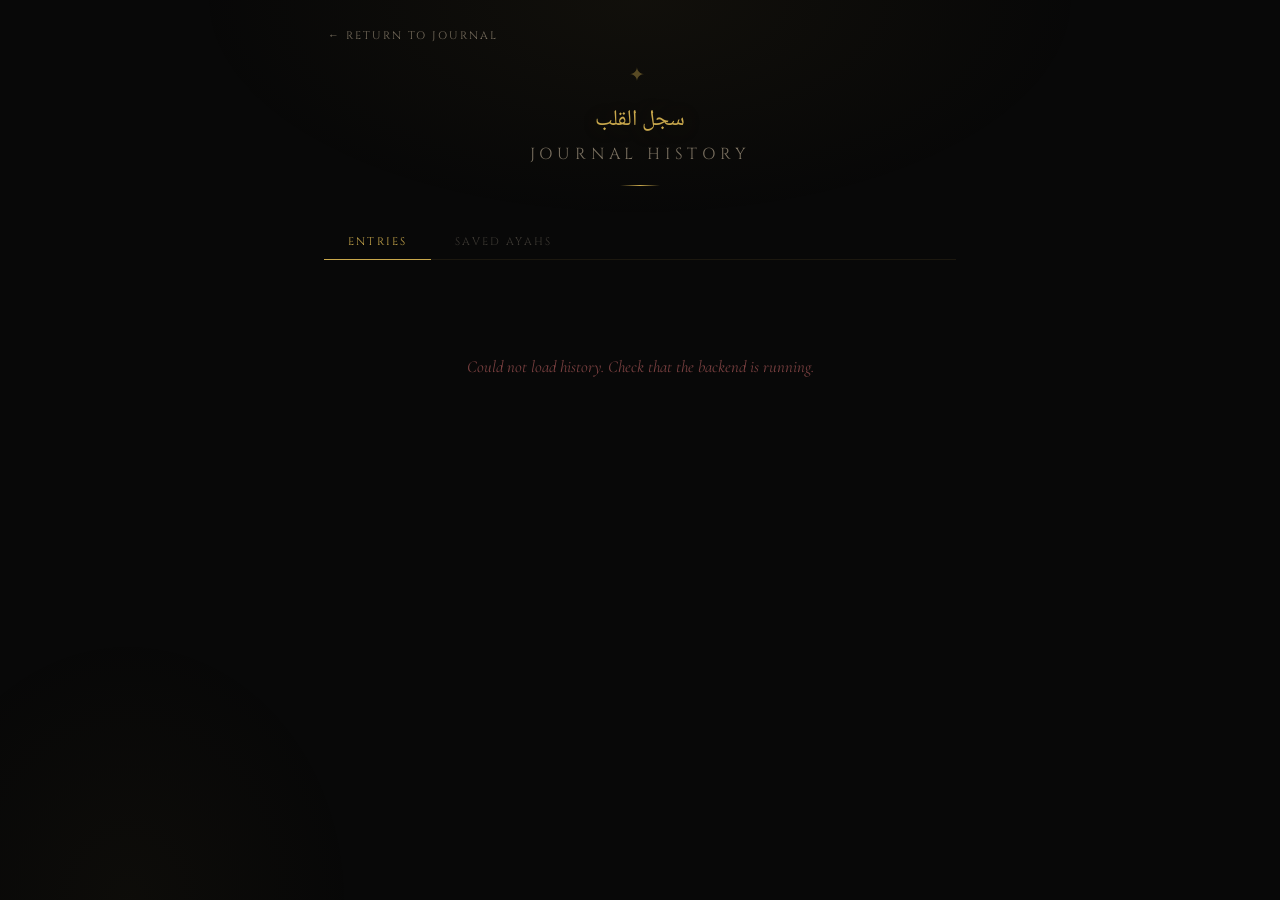
==== commit 88855b25: "My new improvements" ====
--- a/history.html
+++ b/history.html
@@ -3,234 +3,566 @@
 <head>
   <meta charset="UTF-8" />
   <meta name="viewport" content="width=device-width, initial-scale=1.0"/>
-  <title>Journal History - Qur'an Journal</title>
-  <link href="https://fonts.googleapis.com/css2?family=Noto+Naskh+Arabic&family=Inter:wght@300;400;500;600;700&display=swap" rel="stylesheet">
-  <link href="https://cdnjs.cloudflare.com/ajax/libs/font-awesome/6.0.0/css/all.min.css" rel="stylesheet">
-
-  <link rel="stylesheet" href="styles.css">
+  <title>Journal History · مع القرآن</title>
+  <link href="https://fonts.googleapis.com/css2?family=Noto+Naskh+Arabic:wght@400;600&family=Cormorant+Garamond:ital,wght@0,300;0,400;0,500;1,300;1,400&family=Cinzel:wght@400;500&display=swap" rel="stylesheet">
+
+  <style>
+    :root {
+      --gold: #c9a84c;
+      --gold-light: #e8c97a;
+      --gold-dim: rgba(201, 168, 76, 0.12);
+      --gold-glow: rgba(201, 168, 76, 0.25);
+      --bg: #080808;
+      --surface: #0e0e0e;
+      --surface2: #111111;
+      --surface3: #181818;
+      --border: rgba(201, 168, 76, 0.1);
+      --border-hover: rgba(201, 168, 76, 0.28);
+      --text: #e8e0d0;
+      --text-muted: #7a7060;
+      --text-dim: #3e3a34;
+      --red: #8b3a3a;
+      --red-light: #c05050;
+    }
+
+    *, *::before, *::after { box-sizing: border-box; margin: 0; padding: 0; }
+
+    body {
+      font-family: 'Cormorant Garamond', Georgia, serif;
+      background-color: var(--bg);
+      color: var(--text);
+      min-height: 100vh;
+      overflow-x: hidden;
+    }
+
+    body::before {
+      content: '';
+      position: fixed;
+      inset: 0;
+      background:
+        radial-gradient(ellipse 50% 35% at 50% 0%, rgba(201,168,76,0.05) 0%, transparent 70%),
+        radial-gradient(ellipse 30% 50% at 10% 100%, rgba(201,168,76,0.03) 0%, transparent 60%);
+      pointer-events: none;
+      z-index: -1;
+    }
+
+    .wrapper {
+      position: relative;
+      z-index: 1;
+      max-width: 680px;
+      margin: 0 auto;
+      padding: 0 24px 80px;
+    }
+
+    /* ── Header ── */
+    header {
+      padding: 12px 0 36px;
+      text-align: center;
+      position: relative;
+      animation: fadeDown 0.7s ease both;
+    }
+
+    .top-nav {
+      display: flex;
+      justify-content: flex-start;
+      padding: 20px 0 0;
+      position: relative;
+      z-index: 10;
+    }
+    .back-link {
+      font-family: 'Cinzel', serif;
+      font-size: 0.68rem;
+      letter-spacing: 0.18em;
+      color: var(--text-muted);
+      text-decoration: none;
+      text-transform: uppercase;
+      display: flex;
+      align-items: center;
+      gap: 8px;
+      padding: 8px 4px;
+      position: relative;
+      z-index: 10;
+      transition: color 0.3s;
+    }
+    .back-link:hover { color: var(--gold); }
+
+    .header-ornament {
+      display: block;
+      font-size: 1.2rem;
+      color: var(--gold);
+      opacity: 0.4;
+      margin-bottom: 14px;
+      letter-spacing: 0.3em;
+    }
+
+    h1 {
+      font-family: 'Cinzel', serif;
+      font-size: 1rem;
+      letter-spacing: 0.3em;
+      font-weight: 400;
+      color: var(--text-muted);
+      text-transform: uppercase;
+      margin-bottom: 6px;
+    }
+
+    .header-arabic {
+      font-family: 'Noto Naskh Arabic', serif;
+      font-size: 1.4rem;
+      color: var(--gold);
+      direction: rtl;
+      margin-bottom: 4px;
+      text-shadow: 0 0 30px rgba(201,168,76,0.3);
+    }
+
+    .header-line {
+      width: 40px;
+      height: 1px;
+      background: linear-gradient(90deg, transparent, var(--gold), transparent);
+      margin: 20px auto 0;
+    }
+
+    /* ── Tabs: History / Bookmarks ── */
+    .tabs {
+      display: flex;
+      gap: 0;
+      border-bottom: 1px solid var(--border);
+      margin-bottom: 36px;
+      animation: fadeUp 0.7s 0.15s ease both;
+    }
+
+    .tab-btn {
+      font-family: 'Cinzel', serif;
+      font-size: 0.68rem;
+      letter-spacing: 0.2em;
+      text-transform: uppercase;
+      color: var(--text-dim);
+      background: transparent;
+      border: none;
+      padding: 12px 24px 10px;
+      cursor: pointer;
+      position: relative;
+      transition: color 0.3s;
+    }
+    .tab-btn::after {
+      content: '';
+      position: absolute;
+      bottom: -1px; left: 0; right: 0;
+      height: 1px;
+      background: var(--gold);
+      transform: scaleX(0);
+      transition: transform 0.3s;
+    }
+    .tab-btn.active {
+      color: var(--gold);
+    }
+    .tab-btn.active::after { transform: scaleX(1); }
+    .tab-btn:hover { color: var(--text-muted); }
+
+    /* ── Empty state ── */
+    .empty-state {
+      text-align: center;
+      padding: 60px 0;
+      color: var(--text-dim);
+      font-style: italic;
+      font-size: 1.05rem;
+    }
+
+    /* ── History entries ── */
+    .entry-card {
+      background: var(--surface2);
+      border: 1px solid var(--border);
+      border-radius: 4px;
+      padding: 24px 26px;
+      margin-bottom: 2px;
+      position: relative;
+      opacity: 0;
+      transform: translateY(12px);
+      animation: cardIn 0.5s ease forwards;
+      transition: border-color 0.3s;
+    }
+    .entry-card:hover { border-color: var(--border-hover); }
+
+    .entry-meta {
+      display: flex;
+      justify-content: space-between;
+      align-items: center;
+      margin-bottom: 14px;
+    }
+
+    .entry-date {
+      font-family: 'Cinzel', serif;
+      font-size: 0.6rem;
+      letter-spacing: 0.2em;
+      color: var(--text-dim);
+      text-transform: uppercase;
+    }
+
+    .delete-btn {
+      background: transparent;
+      border: none;
+      cursor: pointer;
+      color: var(--text-dim);
+      font-size: 0.75rem;
+      padding: 4px 6px;
+      border-radius: 3px;
+      transition: color 0.3s, background 0.2s;
+      font-family: 'Cinzel', serif;
+      letter-spacing: 0.1em;
+    }
+    .delete-btn:hover { color: var(--red-light); }
+
+    .entry-text {
+      font-size: 1.05rem;
+      line-height: 1.75;
+      color: #a09880;
+      font-style: italic;
+      margin-bottom: 16px;
+      display: -webkit-box;
+      -webkit-line-clamp: 3;
+      -webkit-box-orient: vertical;
+      overflow: hidden;
+    }
+
+    .emotion-row {
+      display: flex;
+      align-items: center;
+      gap: 10px;
+      flex-wrap: wrap;
+    }
+
+    .emo-label {
+      font-family: 'Cinzel', serif;
+      font-size: 0.58rem;
+      letter-spacing: 0.18em;
+      color: var(--text-dim);
+      text-transform: uppercase;
+    }
+
+    .emo-tag {
+      display: inline-block;
+      padding: 2px 10px;
+      border-radius: 2px;
+      font-family: 'Cinzel', serif;
+      font-size: 0.62rem;
+      letter-spacing: 0.12em;
+      text-transform: capitalize;
+    }
+    .emo-tag.green  { border: 1px solid #4a7c59; color: #6fad88; background: rgba(74,124,89,0.1); }
+    .emo-tag.yellow { border: 1px solid var(--gold); color: var(--gold); background: var(--gold-dim); }
+    .emo-tag.red    { border: 1px solid #8b3a3a; color: #c07070; background: rgba(139,58,58,0.1); }
+    .emo-tag.dim    { border: 1px solid var(--text-dim); color: var(--text-dim); }
+
+    .arrow-sep {
+      color: var(--text-dim);
+      font-size: 0.7rem;
+    }
+
+    /* ── Bookmarks ── */
+    .bookmark-card {
+      background: var(--surface2);
+      border: 1px solid var(--border);
+      border-radius: 4px;
+      padding: 28px 26px;
+      margin-bottom: 2px;
+      position: relative;
+      opacity: 0;
+      animation: cardIn 0.5s ease forwards;
+      transition: border-color 0.3s;
+    }
+    .bookmark-card:hover { border-color: var(--border-hover); }
+
+    .bookmark-arabic {
+      font-family: 'Noto Naskh Arabic', serif;
+      direction: rtl;
+      font-size: 1.45rem;
+      line-height: 2.1;
+      color: #f0e8d8;
+      text-align: right;
+      margin-bottom: 14px;
+      padding-bottom: 14px;
+      border-bottom: 1px solid var(--border);
+    }
+
+    .bookmark-english {
+      font-size: 1rem;
+      line-height: 1.8;
+      color: #a09880;
+      font-style: italic;
+      margin-bottom: 12px;
+    }
+
+    .bookmark-ref {
+      font-family: 'Cinzel', serif;
+      font-size: 0.62rem;
+      letter-spacing: 0.18em;
+      color: var(--text-dim);
+      text-align: right;
+    }
+
+    .remove-bookmark-btn {
+      position: absolute;
+      top: 14px; right: 14px;
+      background: transparent;
+      border: none;
+      cursor: pointer;
+      color: var(--text-dim);
+      font-size: 0.85rem;
+      transition: color 0.3s;
+    }
+    .remove-bookmark-btn:hover { color: var(--red-light); }
+
+    /* ── Modal ── */
+    #modalOverlay {
+      display: none;
+      position: fixed;
+      inset: 0;
+      background: rgba(0,0,0,0.75);
+      z-index: 9999;
+      justify-content: center;
+      align-items: center;
+      backdrop-filter: blur(4px);
+    }
+    #modalOverlay.open { display: flex; }
+
+    #modalBox {
+      background: #111;
+      border: 1px solid var(--border-hover);
+      border-radius: 4px;
+      padding: 32px 36px;
+      max-width: 300px;
+      width: 90%;
+      text-align: center;
+      box-shadow: 0 0 60px rgba(0,0,0,0.8);
+      animation: cardIn 0.25s ease;
+    }
+
+    #modalBox p {
+      font-size: 1rem;
+      color: #a09880;
+      font-style: italic;
+      margin-bottom: 24px;
+      line-height: 1.6;
+    }
+
+    .modal-btns { display: flex; gap: 10px; justify-content: center; }
+
+    .modal-confirm {
+      padding: 9px 22px;
+      font-family: 'Cinzel', serif;
+      font-size: 0.65rem;
+      letter-spacing: 0.15em;
+      background: var(--red);
+      color: #f0d8d8;
+      border: none;
+      border-radius: 3px;
+      cursor: pointer;
+      transition: background 0.2s;
+    }
+    .modal-confirm:hover { background: var(--red-light); }
+
+    .modal-cancel {
+      padding: 9px 22px;
+      font-family: 'Cinzel', serif;
+      font-size: 0.65rem;
+      letter-spacing: 0.15em;
+      background: transparent;
+      color: var(--text-muted);
+      border: 1px solid var(--border);
+      border-radius: 3px;
+      cursor: pointer;
+      transition: border-color 0.2s, color 0.2s;
+    }
+    .modal-cancel:hover { border-color: var(--text-muted); color: var(--text); }
+
+    /* ── Animations ── */
+    @keyframes fadeDown { from{opacity:0;transform:translateY(-10px)} to{opacity:1;transform:none} }
+    @keyframes fadeUp   { from{opacity:0;transform:translateY(10px)}  to{opacity:1;transform:none} }
+    @keyframes cardIn   { from{opacity:0;transform:translateY(12px)}  to{opacity:1;transform:none} }
+
+    .stagger-1 { animation-delay: 0.05s; }
+    .stagger-2 { animation-delay: 0.12s; }
+    .stagger-3 { animation-delay: 0.19s; }
+    .stagger-4 { animation-delay: 0.26s; }
+    .stagger-5 { animation-delay: 0.33s; }
+  </style>
 </head>
 <body>
-  <div class="container wide">
-    <header class="header">
-      <div class="logo">
-        <i class="fas fa-history logo-icon"></i>
-        <h1>Journal History</h1>
-      </div>
-             <div class="header-controls">
-         <div class="theme-toggle" onclick="toggleTheme()">
-           <i class="fas fa-moon theme-icon moon"></i>
-           <i class="fas fa-sun theme-icon sun"></i>
-         </div>
-         <a href="spiritual-tools.html" class="back-link">
-           <i class="fas fa-mosque"></i>
-           Spiritual Tools
-         </a>
-         <a href="index.html" class="back-link">
-           <i class="fas fa-arrow-left"></i>
-           Back to Journal
-         </a>
-       </div>
-    </header>
-
-    <section class="page-title">
-      <h2>📖 Your Spiritual Journey</h2>
-      <p>Reflect on your past entries and emotional growth</p>
-    </section>
-
-    <div id="history-list" class="history-list"></div>
+
+<div class="wrapper">
+
+  <nav class="top-nav">
+    <a href="index.html" class="back-link">← Return to Journal</a>
+  </nav>
+
+  <header>
+    <span class="header-ornament">✦</span>
+    <div class="header-arabic">سجل القلب</div>
+    <h1>Journal History</h1>
+    <div class="header-line"></div>
+  </header>
+
+  <div class="tabs">
+    <button class="tab-btn active" id="tabHistory" onclick="switchTab('history')">Entries</button>
+    <button class="tab-btn" id="tabBookmarks" onclick="switchTab('bookmarks')">Saved Ayahs</button>
   </div>
 
-  <!-- Modal -->
-  <div id="modalOverlay" class="modal-overlay" role="dialog" aria-modal="true" aria-labelledby="modalTitle" aria-describedby="modalDesc">
-    <div class="modal-box">
-      <h3 id="modalTitle">
-        <i class="fas fa-exclamation-triangle"></i>
-        Delete Entry
-      </h3>
-      <p id="modalDesc">Are you sure you want to delete this journal entry? This action cannot be undone.</p>
-      <div class="modal-buttons">
-        <button id="confirmDelete" class="confirm" aria-label="Confirm delete entry">
-          <i class="fas fa-trash"></i>
-          Delete
-        </button>
-        <button id="cancelDelete" class="cancel" aria-label="Cancel delete entry">
-          <i class="fas fa-times"></i>
-          Cancel
-        </button>
-      </div>
+  <div id="historyPane"></div>
+  <div id="bookmarksPane" style="display:none;"></div>
+
+</div>
+
+<!-- Delete Modal -->
+<div id="modalOverlay">
+  <div id="modalBox">
+    <p>Remove this entry from your journal?</p>
+    <div class="modal-btns">
+      <button class="modal-confirm" id="confirmDelete">Remove</button>
+      <button class="modal-cancel" id="cancelDelete">Keep</button>
     </div>
   </div>
-
-  <script>
-    let entryToDelete = null;
-
-    // Theme toggle functionality
-    function toggleTheme() {
-      const currentTheme = document.documentElement.getAttribute('data-theme');
-      const newTheme = currentTheme === 'light' ? 'dark' : 'light';
-      
-      document.documentElement.setAttribute('data-theme', newTheme);
-      localStorage.setItem('theme', newTheme);
-    }
-
-    // Load saved theme or default to dark
-    function loadTheme() {
-      const savedTheme = localStorage.getItem('theme') || 'dark';
-      document.documentElement.setAttribute('data-theme', savedTheme);
-    }
-
-    // Load theme on page load
-    loadTheme();
-
-    // Map emotions to colors, normalize input
-    function emotionColor(emotionRaw) {
-      if (!emotionRaw) return 'empty';
-      const emotion = emotionRaw.toLowerCase().trim();
-      const success = ['peaceful', 'happy', 'reflective', 'content', 'grateful', 'hopeful', 'calm', 'blessed'];
-      const warning = ['thoughtful', 'contemplative', 'curious', 'wondering', 'questioning'];
-      const error = ['sad', 'anxious', 'angry', 'stressed', 'lonely', 'heartbroken', 'tired', 'confused', 'worried', 'frustrated'];
-
-      if (success.includes(emotion)) return 'success';
-      if (warning.includes(emotion)) return 'warning';
-      if (error.includes(emotion)) return 'error';
-      return 'default';
-    }
-
-    async function fetchHistory() {
-      try {
-        const res = await fetch("http://localhost:8000/history");
-        if (!res.ok) throw new Error(`HTTP error! Status: ${res.status}`);
-        const history = await res.json();
-        const historyDiv = document.getElementById("history-list");
-        historyDiv.innerHTML = "";
-
-        if (history.length === 0) {
-          historyDiv.innerHTML = `
-            <div class="empty-state fade-in">
-              <i class="fas fa-book-open"></i>
-              <h3>No entries yet</h3>
-              <p>Your spiritual journey awaits. Start by creating your first journal entry.</p>
-              <a href="index.html">Create your first entry</a>
-            </div>
-          `;
-          return;
-        }
-
-        // Show newest first
-        history.slice().reverse().forEach((item, i) => {
-          const entryId = history.length - 1 - i;
-          const beforeColor = emotionColor(item.emotion_before);
-          const afterColor = emotionColor(item.emotion_after);
-
-          const box = document.createElement("div");
-          box.className = "history-item fade-in";
-          box.style.animationDelay = `${i * 0.1}s`;
-
-          const afterSpan = (item.emotion_after && item.emotion_after.trim() !== "")
-            ? `<span class="emotion-tag ${afterColor}">${item.emotion_after}</span>`
-            : `<span class="emotion-tag empty">No reflection yet</span>`;
-
-          box.innerHTML = `
-            <button
-              title="Delete Entry"
-              class="delete-btn"
-              onclick="showDeleteModal(${entryId})"
-              aria-label="Delete journal entry"
-              type="button"
-            >
-              <i class="fas fa-trash"></i>
-            </button>
-            <div class="entry">
-              <strong>
-                <i class="fas fa-feather"></i>
-                Journal Entry
-              </strong>
-              <div class="entry-content">${item.entry}</div>
-            </div>
-            <div class="emotions">
-              <div class="emotion-group">
-                <strong>Before:</strong> 
-                <span class="emotion-tag ${beforeColor}">${item.emotion_before}</span>
-              </div>
-              <div class="emotion-group">
-                <strong>After:</strong> 
-                ${afterSpan}
-              </div>
-            </div>
-          `;
-          historyDiv.appendChild(box);
-        });
-      } catch (err) {
-        console.error("Error loading history:", err);
-        const historyDiv = document.getElementById("history-list");
-        historyDiv.innerHTML = `
-          <div class="error-state fade-in">
-            <i class="fas fa-exclamation-triangle"></i>
-            <h3>Failed to load history</h3>
-            <p>Please check your connection and try again.</p>
+</div>
+
+<script>
+  let entryToDelete = null;
+  let currentTab = 'history';
+
+  function switchTab(tab) {
+    currentTab = tab;
+    document.getElementById('tabHistory').classList.toggle('active', tab === 'history');
+    document.getElementById('tabBookmarks').classList.toggle('active', tab === 'bookmarks');
+    document.getElementById('historyPane').style.display = tab === 'history' ? 'block' : 'none';
+    document.getElementById('bookmarksPane').style.display = tab === 'bookmarks' ? 'block' : 'none';
+  }
+
+  function emotionColor(e) {
+    if (!e) return 'dim';
+    const em = e.toLowerCase().trim();
+    if (['peaceful','happy','reflective','content','hopeful','grateful'].includes(em)) return 'green';
+    if (['hopeful','grateful','content'].includes(em)) return 'yellow';
+    if (['sad','anxious','angry','stressed','lonely','heartbroken','tired','confused'].includes(em)) return 'red';
+    return 'yellow';
+  }
+
+  function formatDate(ts) {
+    if (!ts) return '';
+    try {
+      return new Date(ts).toLocaleDateString('en-US', { month: 'short', day: 'numeric', year: 'numeric' });
+    } catch { return ''; }
+  }
+
+  async function loadHistory() {
+    const pane = document.getElementById("historyPane");
+    try {
+      const res = await fetch("http://localhost:8000/history");
+      const history = await res.json();
+      pane.innerHTML = "";
+
+      if (!history.length) {
+        pane.innerHTML = `<div class="empty-state">No entries yet. Begin your reflection.</div>`;
+        return;
+      }
+
+      history.slice().reverse().forEach((item, i) => {
+        const entryId = history.length - 1 - i;
+        const delay = Math.min(i * 0.07, 0.5);
+        const bc = emotionColor(item.emotion_before);
+        const ac = emotionColor(item.emotion_after);
+
+        const afterHTML = item.emotion_after
+          ? `<span class="arrow-sep">→</span>
+             <span class="emo-label">After</span>
+             <span class="emo-tag ${ac}">${item.emotion_after}</span>`
+          : '';
+
+        const card = document.createElement("div");
+        card.className = "entry-card";
+        card.style.animationDelay = delay + 's';
+        card.innerHTML = `
+          <div class="entry-meta">
+            <span class="entry-date">${formatDate(item.timestamp)}</span>
+            <button class="delete-btn" onclick="showModal(${entryId})" title="Delete entry">✕ Delete</button>
+          </div>
+          <div class="entry-text">${item.entry}</div>
+          <div class="emotion-row">
+            <span class="emo-label">Before</span>
+            <span class="emo-tag ${bc}">${item.emotion_before}</span>
+            ${afterHTML}
           </div>
         `;
+        pane.appendChild(card);
+      });
+
+    } catch (err) {
+      pane.innerHTML = `<div class="empty-state" style="color:#7a4040;">Could not load history. Check that the backend is running.</div>`;
+    }
+  }
+
+  async function loadBookmarks() {
+    const pane = document.getElementById("bookmarksPane");
+    try {
+      const res = await fetch("http://localhost:8000/bookmarks");
+      const bookmarks = await res.json();
+      pane.innerHTML = "";
+
+      if (!bookmarks.length) {
+        pane.innerHTML = `<div class="empty-state">No saved Ayahs yet.<br>Tap ☆ on any verse to save it.</div>`;
+        return;
       }
-    }
-
-    function showDeleteModal(id) {
-      entryToDelete = id;
-      document.getElementById('modalOverlay').classList.add('show');
-    }
-
-    function hideDeleteModal() {
-      entryToDelete = null;
-      document.getElementById('modalOverlay').classList.remove('show');
-    }
-
-    async function deleteEntry() {
-      if (entryToDelete === null) return;
-
-      const confirmBtn = document.getElementById('confirmDelete');
-      const originalText = confirmBtn.innerHTML;
-      confirmBtn.innerHTML = '<i class="fas fa-spinner fa-spin"></i> Deleting...';
-      confirmBtn.disabled = true;
-
-      try {
-        const res = await fetch(`http://localhost:8000/delete-entry/${entryToDelete}`, {
-          method: "DELETE"
-        });
-        const data = await res.json();
-        if (data.message === "Deleted") {
-          hideDeleteModal();
-          fetchHistory();
-        } else {
-          alert("Failed to delete entry.");
-        }
-      } catch (err) {
-        console.error("Error deleting entry:", err);
-        alert("Error deleting entry. Please try again.");
-      } finally {
-        confirmBtn.innerHTML = originalText;
-        confirmBtn.disabled = false;
-      }
-    }
-
-    // Event listeners
-    document.getElementById('confirmDelete').addEventListener('click', deleteEntry);
-    document.getElementById('cancelDelete').addEventListener('click', hideDeleteModal);
-    
-    // Close modal when clicking outside
-    document.getElementById('modalOverlay').addEventListener('click', function(e) {
-      if (e.target === this) {
-        hideDeleteModal();
-      }
-    });
-
-    // Escape key to close modal
-    document.addEventListener('keydown', function(e) {
-      if (e.key === 'Escape' && document.getElementById('modalOverlay').classList.contains('show')) {
-        hideDeleteModal();
-      }
-    });
-
-    // Load history when page loads
-    window.onload = fetchHistory;
-  </script>
+
+      bookmarks.forEach((bm, i) => {
+        const delay = Math.min(i * 0.07, 0.5);
+        const card = document.createElement("div");
+        card.className = "bookmark-card";
+        card.style.animationDelay = delay + 's';
+        card.innerHTML = `
+          <button class="remove-bookmark-btn" title="Remove bookmark" onclick="removeBookmark(${bm.ayah_index}, this)">✕</button>
+          <div class="bookmark-arabic">${bm.ayah_ar}</div>
+          <div class="bookmark-english">${bm.ayah}</div>
+          <div class="bookmark-ref">— Surah ${bm.surah} · ${bm.ayah_no}</div>
+        `;
+        pane.appendChild(card);
+      });
+
+    } catch (err) {
+      pane.innerHTML = `<div class="empty-state" style="color:#7a4040;">Could not load bookmarks.</div>`;
+    }
+  }
+
+  async function removeBookmark(ayahIndex, btn) {
+    try {
+      await fetch(`http://localhost:8000/bookmark/${ayahIndex}`, { method: "DELETE" });
+      btn.closest('.bookmark-card').style.transition = 'opacity 0.3s';
+      btn.closest('.bookmark-card').style.opacity = '0';
+      setTimeout(() => loadBookmarks(), 350);
+    } catch (err) { console.error(err); }
+  }
+
+  function showModal(id) {
+    entryToDelete = id;
+    document.getElementById("modalOverlay").classList.add("open");
+  }
+  function hideModal() {
+    entryToDelete = null;
+    document.getElementById("modalOverlay").classList.remove("open");
+  }
+
+  async function deleteEntry() {
+    if (entryToDelete === null) return;
+    try {
+      const res = await fetch(`http://localhost:8000/delete-entry/${entryToDelete}`, { method: "DELETE" });
+      const data = await res.json();
+      if (data.message === "Deleted") { hideModal(); loadHistory(); }
+    } catch (err) { console.error(err); }
+  }
+
+  document.getElementById("confirmDelete").addEventListener("click", deleteEntry);
+  document.getElementById("cancelDelete").addEventListener("click", hideModal);
+  document.getElementById("modalOverlay").addEventListener("click", (e) => {
+    if (e.target === document.getElementById("modalOverlay")) hideModal();
+  });
+
+  window.onload = () => { loadHistory(); loadBookmarks(); };
+</script>
+
 </body>
-</html>
+</html>
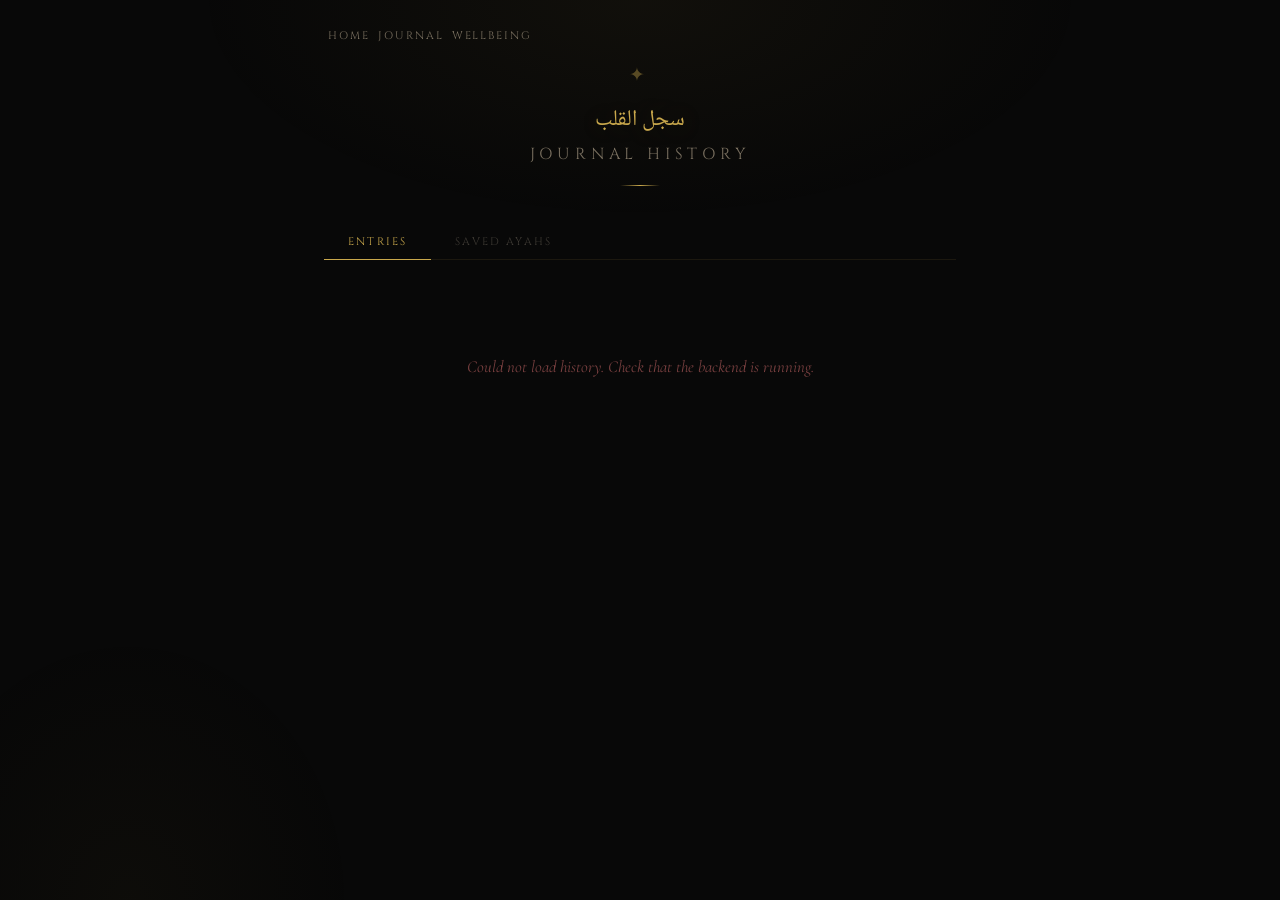
==== commit a51ccb93: "added features" ====
--- a/history.html
+++ b/history.html
@@ -106,7 +106,7 @@
     }
 
     .header-arabic {
-      font-family: 'Noto Naskh Arabic', serif;
+      font-family: 'Amiri', 'Noto Naskh Arabic', serif;
       font-size: 1.4rem;
       color: var(--gold);
       direction: rtl;
@@ -272,7 +272,7 @@
     .bookmark-card:hover { border-color: var(--border-hover); }
 
     .bookmark-arabic {
-      font-family: 'Noto Naskh Arabic', serif;
+      font-family: 'Amiri', 'Noto Naskh Arabic', serif;
       direction: rtl;
       font-size: 1.45rem;
       line-height: 2.1;
@@ -391,7 +391,9 @@
 <div class="wrapper">
 
   <nav class="top-nav">
-    <a href="index.html" class="back-link">← Return to Journal</a>
+    <a href="landing.html" class="back-link">Home</a>
+    <a href="index.html" class="back-link">Journal</a>
+    <a href="wellbeing.html" class="back-link">Wellbeing</a>
   </nav>
 
   <header>
